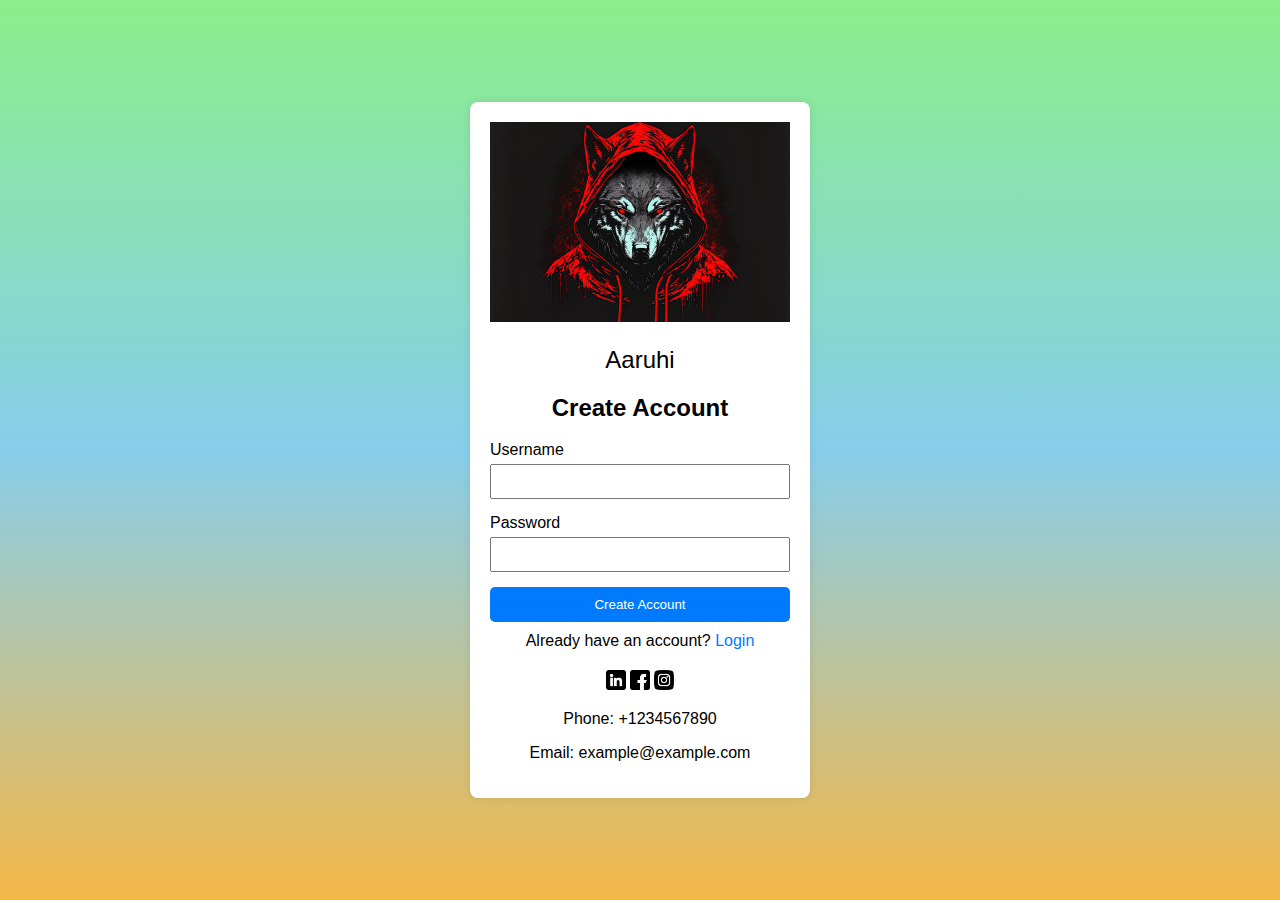
==== index.html @ 274433ae "fc" ====
<!DOCTYPE html>
<html lang="en">
<head>
    <meta charset="UTF-8">
    <meta name="viewport" content="width=device-width, initial-scale=1.0">
    <title>Account Management</title>
    <style>
        body {
            font-family: Arial, sans-serif;
            background: linear-gradient(to top,rgb(245, 184, 72),skyblue,rgb(139, 239, 139));
            display: flex;
            justify-content: center;
            align-items: center;
            height: 100vh;
            margin: 0;
        }
        .container {
            background-color: #fff;
            padding: 20px;
            border-radius: 8px;
            box-shadow: 0 0 10px rgba(0, 0, 0, 0.1);
            width: 300px;
            text-align: center;
        }
        .form-group {
            margin-bottom: 15px;
            text-align: left;
        }
        label {
            display: block;
            margin-bottom: 5px;
        }
        input {
            width: 100%;
            padding: 8px;
            box-sizing: border-box;
        }
        button {
            width: 100%;
            padding: 10px;
            background-color: #007bff;
            color: #fff;
            border: none;
            border-radius: 5px;
            cursor: pointer;
        }
        button:hover {
            background-color: #0056b3;
        }
        .switch-link {
            text-align: center;
            margin-top: 10px;
        }
        .switch-link a {
            color: #007bff;
            text-decoration: none;
            cursor: pointer;
        }
        .switch-link a:hover {
            text-decoration: underline;
        }
        .logo {
            margin-bottom: 20px;
        }
        .logo img {
            max-width: 100%;
            height: auto;
        }
        .website-name {
            font-size: 1.5em;
            margin-bottom: 20px;
        }
        .footer{
            padding-top: 20px;
        }
    </style>
</head>
<body>
    <div class="container" id="form-container">
        <div class="logo">
            <img src="./img/logo1.jpg" alt="Website Logo"> <!-- Replace with your logo image path -->
        </div>
        <div class="website-name">Aaruhi</div>
        <div id="create-account">
            <h2>Create Account</h2>
            <div class="form-group">
                <label for="new-username">Username</label>
                <input type="text" id="new-username" required>
            </div>
            <div class="form-group">
                <label for="new-password">Password</label>
                <input type="password" id="new-password" required>
            </div>
            <button onclick="createAccount()">Create Account</button>
            <div class="switch-link">
                Already have an account? <a onclick="switchToLogin()">Login</a>
            </div>
        </div>
        <div id="login" style="display: none;">
            <h2>Login</h2>
            <div class="form-group">
                <label for="username">Username</label>
                <input type="text" id="username" required>
            </div>
            <div class="form-group">
                <label for="password">Password</label>
                <input type="password" id="password" required>
            </div>
            <button onclick="login()">Login</button>
            <div class="switch-link">
                Don't have an account? <a onclick="switchToCreateAccount()">Create Account</a>
            </div>
        </div>
        <div class="footer">
            <div class="social-icons">
                <a href="https://www.linkedin.com/in/jovardhan-vijji-4807622a2?utm_source=share&utm_campaign=share_via&utm_content=profile&utm_medium=android_app"><img src="./img/linkedin_3536569.png" height="20" width="20"></a>
                <a href="https://www.facebook.com/profile.php?id=61561541960481&mibextid=ZbWKwL"><img src="./img/facebook_733603.png" height="20" width="20"></a>
                <a href="https://www.instagram.com/aaruhi_ai_bot"><img src="./img/instagram_3938052.png" height="20" width="20"></a>
            </div>
            <div class="contact-info">
                <p>Phone: +1234567890</p>
                <p>Email: example@example.com</p>
            </div>
        </div>
    </div>

    <script>
        function switchToLogin() {
            document.getElementById('create-account').style.display = 'none';
            document.getElementById('login').style.display = 'block';
        }

        function switchToCreateAccount() {
            document.getElementById('login').style.display = 'none';
            document.getElementById('create-account').style.display = 'block';
        }

        function createAccount() {
            const username = document.getElementById('new-username').value;
            const password = document.getElementById('new-password').value;
            if (username && password) {
                alert('Account creation is disabled. Please use the login feature.');
            } else {
                alert('Please fill in both fields.');
            }
        }

        function login() {
            const username = document.getElementById('username').value;
            const password = document.getElementById('password').value;
            if (username === 'Vardhan' && password === '411205') {
                alert('Login successful!');
                window.location.href = 'home.html'; // Replace with your actual home page
            } else {
                alert('Invalid username or password.');
            }
        }
    </script>
</body>
</html>
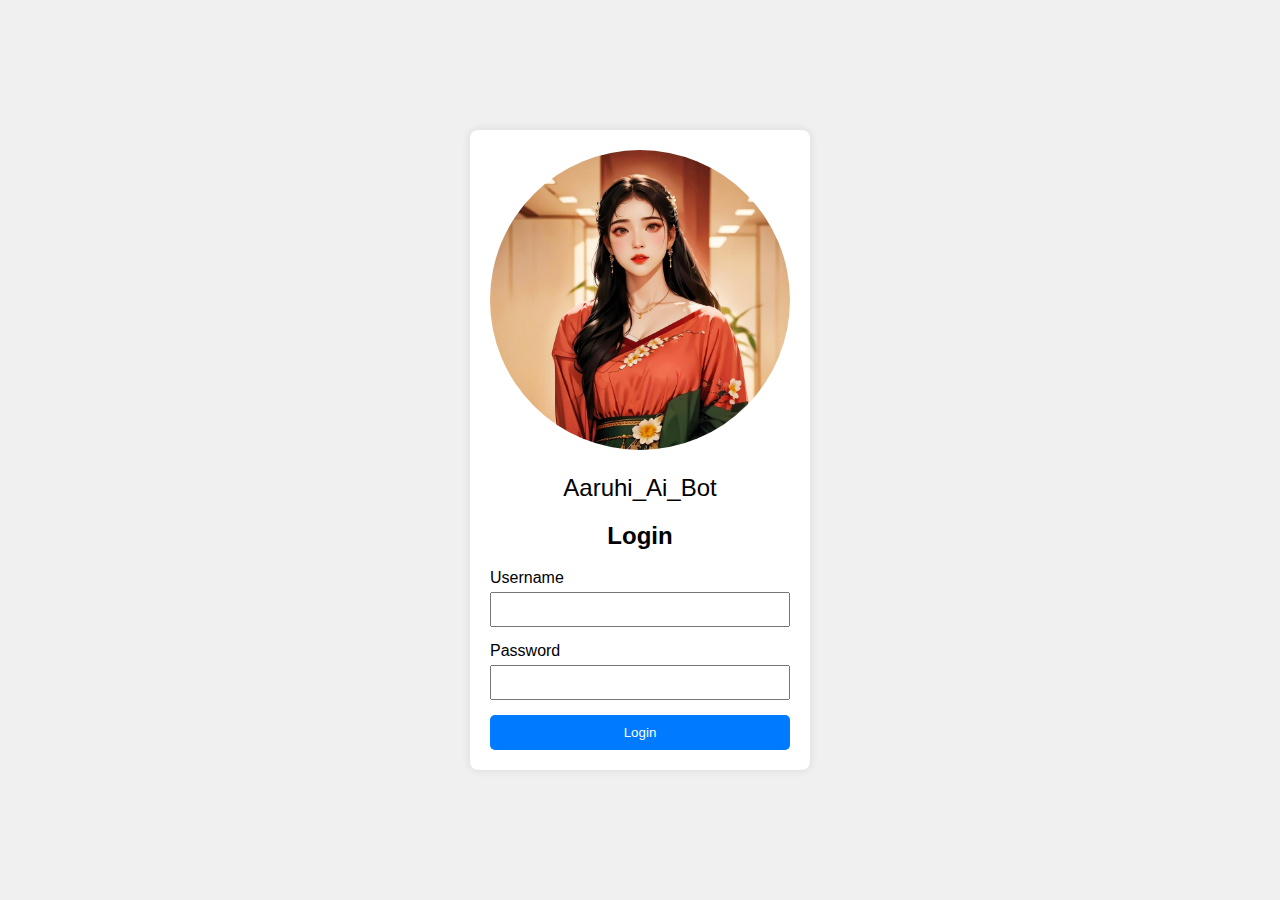
==== commit 45854d64: "fc" ====
--- a/index.html
+++ b/index.html
@@ -3,11 +3,11 @@
 <head>
     <meta charset="UTF-8">
     <meta name="viewport" content="width=device-width, initial-scale=1.0">
-    <title>Account Management</title>
+    <title>Login</title>
     <style>
         body {
             font-family: Arial, sans-serif;
-            background: linear-gradient(to top,rgb(245, 184, 72),skyblue,rgb(139, 239, 139));
+            background-color: #f0f0f0;
             display: flex;
             justify-content: center;
             align-items: center;
@@ -47,18 +47,6 @@
         button:hover {
             background-color: #0056b3;
         }
-        .switch-link {
-            text-align: center;
-            margin-top: 10px;
-        }
-        .switch-link a {
-            color: #007bff;
-            text-decoration: none;
-            cursor: pointer;
-        }
-        .switch-link a:hover {
-            text-decoration: underline;
-        }
         .logo {
             margin-bottom: 20px;
         }
@@ -70,33 +58,15 @@
             font-size: 1.5em;
             margin-bottom: 20px;
         }
-        .footer{
-            padding-top: 20px;
-        }
     </style>
 </head>
 <body>
     <div class="container" id="form-container">
         <div class="logo">
-            <img src="./img/logo1.jpg" alt="Website Logo"> <!-- Replace with your logo image path -->
+            <img src="./static/img/logo.jpg" style="border-radius: 50%;"> <!-- Replace with your logo image path -->
         </div>
-        <div class="website-name">Aaruhi</div>
-        <div id="create-account">
-            <h2>Create Account</h2>
-            <div class="form-group">
-                <label for="new-username">Username</label>
-                <input type="text" id="new-username" required>
-            </div>
-            <div class="form-group">
-                <label for="new-password">Password</label>
-                <input type="password" id="new-password" required>
-            </div>
-            <button onclick="createAccount()">Create Account</button>
-            <div class="switch-link">
-                Already have an account? <a onclick="switchToLogin()">Login</a>
-            </div>
-        </div>
-        <div id="login" style="display: none;">
+        <div class="website-name">Aaruhi_Ai_Bot</div>
+        <div id="login">
             <h2>Login</h2>
             <div class="form-group">
                 <label for="username">Username</label>
@@ -107,44 +77,10 @@
                 <input type="password" id="password" required>
             </div>
             <button onclick="login()">Login</button>
-            <div class="switch-link">
-                Don't have an account? <a onclick="switchToCreateAccount()">Create Account</a>
-            </div>
-        </div>
-        <div class="footer">
-            <div class="social-icons">
-                <a href="https://www.linkedin.com/in/jovardhan-vijji-4807622a2?utm_source=share&utm_campaign=share_via&utm_content=profile&utm_medium=android_app"><img src="./img/linkedin_3536569.png" height="20" width="20"></a>
-                <a href="https://www.facebook.com/profile.php?id=61561541960481&mibextid=ZbWKwL"><img src="./img/facebook_733603.png" height="20" width="20"></a>
-                <a href="https://www.instagram.com/aaruhi_ai_bot"><img src="./img/instagram_3938052.png" height="20" width="20"></a>
-            </div>
-            <div class="contact-info">
-                <p>Phone: +1234567890</p>
-                <p>Email: example@example.com</p>
-            </div>
         </div>
     </div>
 
     <script>
-        function switchToLogin() {
-            document.getElementById('create-account').style.display = 'none';
-            document.getElementById('login').style.display = 'block';
-        }
-
-        function switchToCreateAccount() {
-            document.getElementById('login').style.display = 'none';
-            document.getElementById('create-account').style.display = 'block';
-        }
-
-        function createAccount() {
-            const username = document.getElementById('new-username').value;
-            const password = document.getElementById('new-password').value;
-            if (username && password) {
-                alert('Account creation is disabled. Please use the login feature.');
-            } else {
-                alert('Please fill in both fields.');
-            }
-        }
-
         function login() {
             const username = document.getElementById('username').value;
             const password = document.getElementById('password').value;
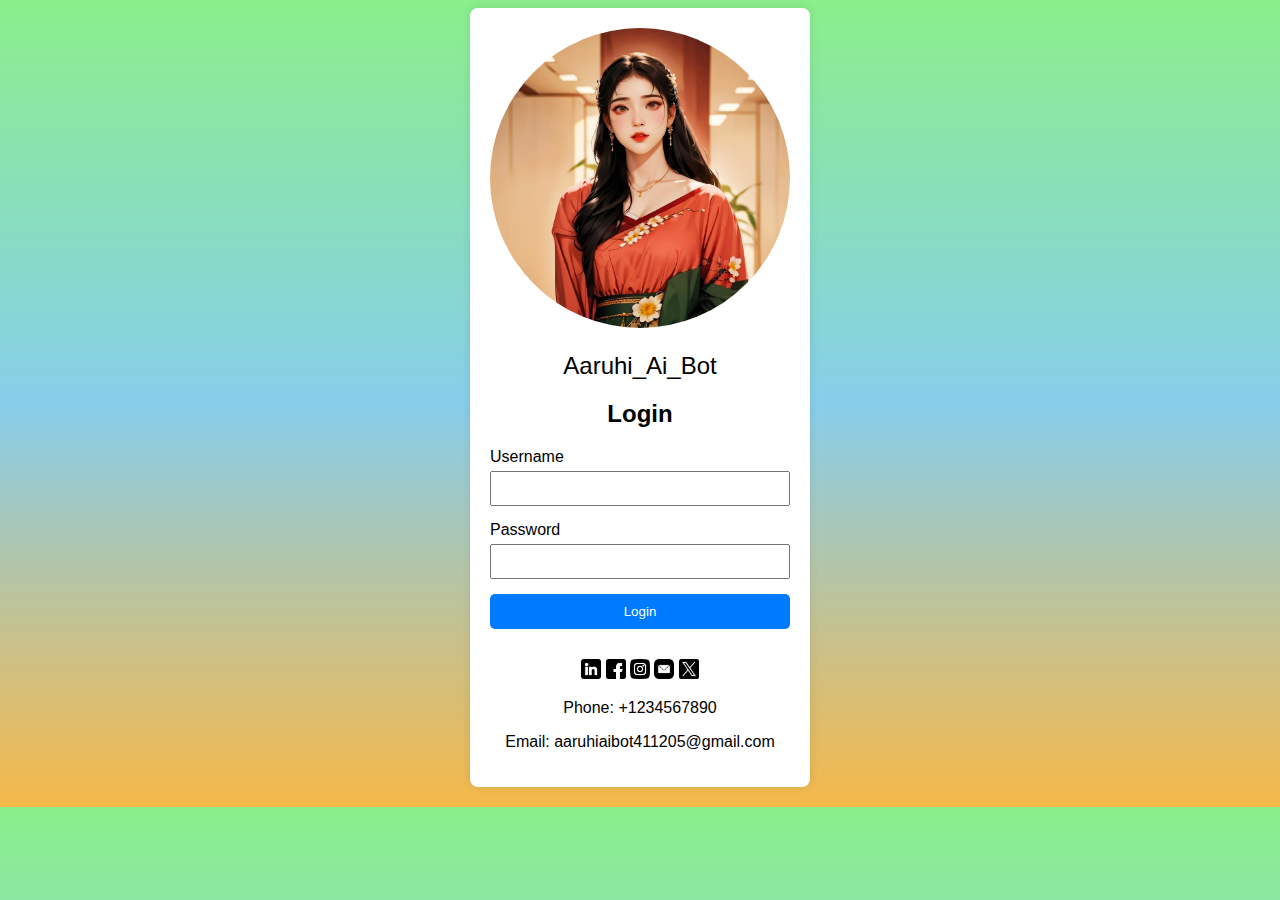
==== commit 3e31d158: "fc" ====
--- a/index.html
+++ b/index.html
@@ -6,13 +6,14 @@
     <title>Login</title>
     <style>
         body {
+            background: linear-gradient(to top,rgb(245, 184, 72),skyblue,rgb(139, 239, 139));
             font-family: Arial, sans-serif;
             background-color: #f0f0f0;
             display: flex;
             justify-content: center;
             align-items: center;
-            height: 100vh;
-            margin: 0;
+            height: auto;
+            margin-bottom: 20px;
         }
         .container {
             background-color: #fff;
@@ -58,6 +59,10 @@
             font-size: 1.5em;
             margin-bottom: 20px;
         }
+        .footer{
+    text-align: center;
+    bottom: 0%;
+    padding-top: 30px;
     </style>
 </head>
 <body>
@@ -78,6 +83,19 @@
             </div>
             <button onclick="login()">Login</button>
         </div>
+        <div class="footer">
+        <div class="social-icons">
+            <a href="https://www.linkedin.com/in/aaruhi-ai-bot-361889315?utm_source=share&utm_campaign=share_via&utm_content=profile&utm_medium=android_app"><img src="./static/img/linkedin_3536569.png" height="20" width="20"></a>
+            <a href="https://www.facebook.com/profile.php?id=61561541960481&mibextid=ZbWKwL"><img src="./static/img/facebook_733603.png" height="20" width="20"></a>
+            <a href="https://www.instagram.com/aaruhi_ai_bot"><img src="./static/img/instagram_3938052.png" height="20" width="20"></a>
+            <a href="mailto:aaruhiaibot411205@gmail.com"><img src="./static/img/envelope_9046102.png" height="20" width="20"></a>
+            <a href="https://x.com/Aaruhi_Ai_Bot?s=09"><img src="./static/img/twitter_5968830.png" height="20" width="20"></a>
+        </div>
+        <div class="contact-info">
+            <p>Phone: +1234567890</p>
+            <p>Email: aaruhiaibot411205@gmail.com</p>
+        </div>
+    </div>
     </div>
 
     <script>
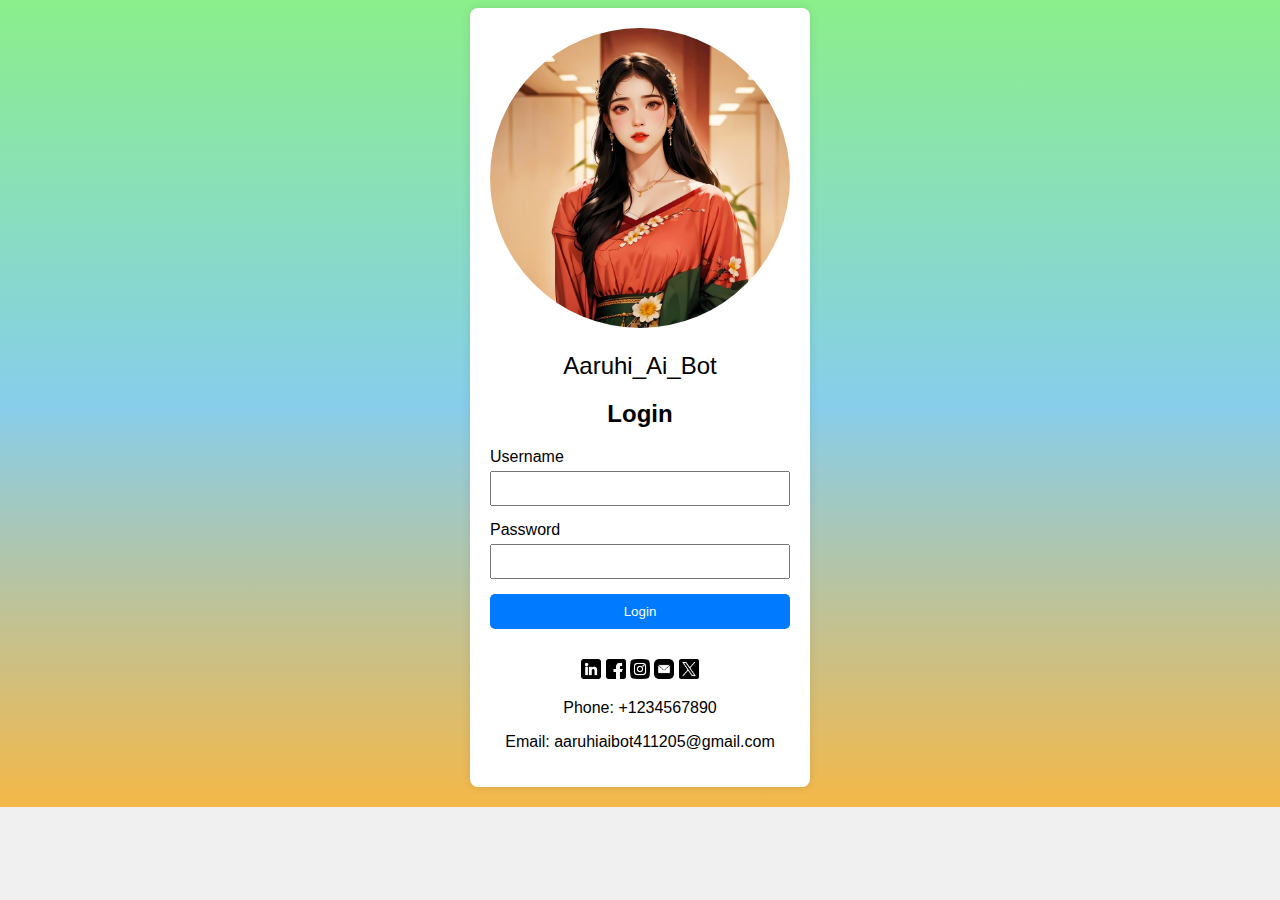
==== commit 361a212d: "fc" ====
--- a/index.html
+++ b/index.html
@@ -10,6 +10,7 @@
             font-family: Arial, sans-serif;
             background-color: #f0f0f0;
             display: flex;
+            background-repeat: no-repeat;
             justify-content: center;
             align-items: center;
             height: auto;
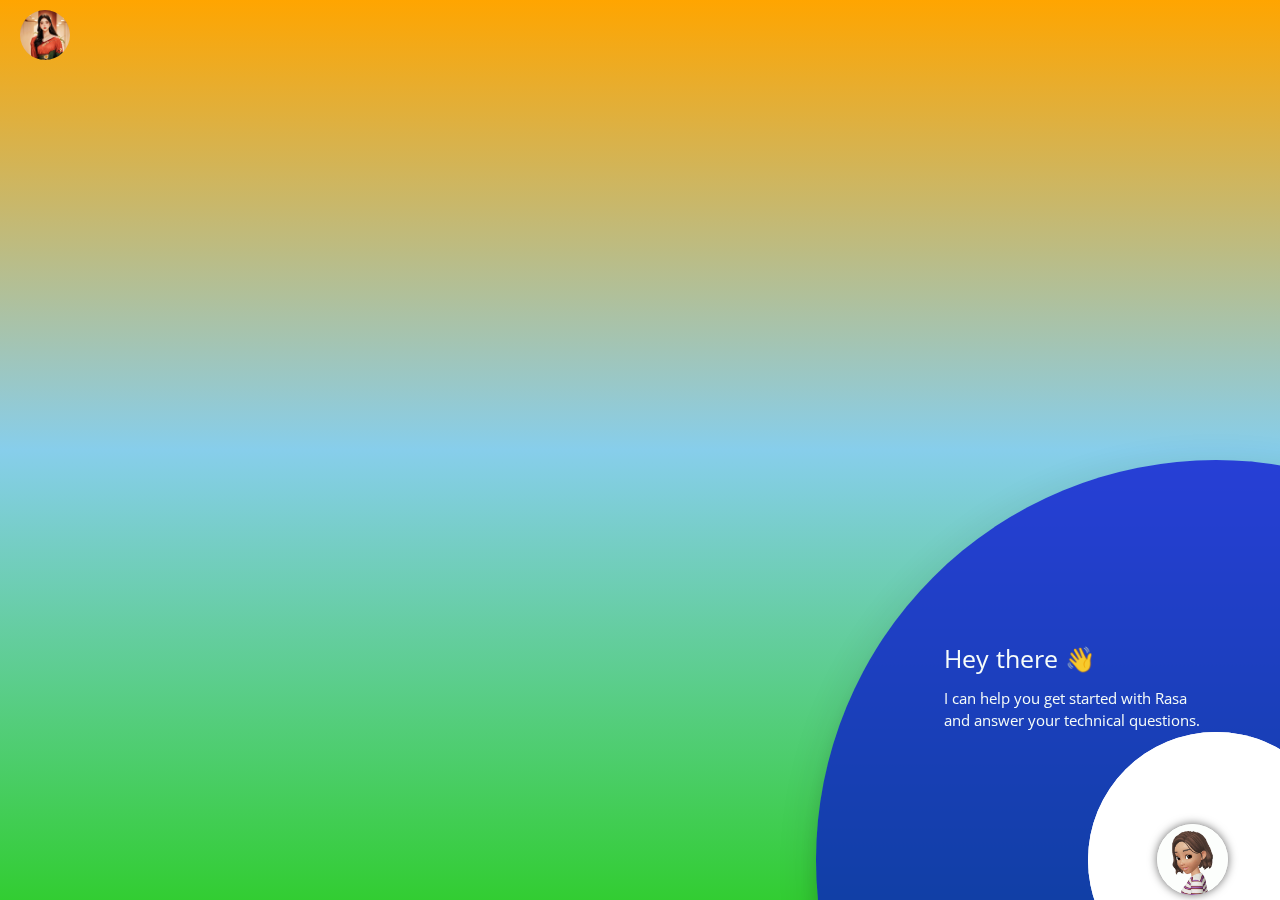
==== commit a28df634: "fc" ====
--- a/index.html
+++ b/index.html
@@ -1,115 +1,228 @@
-<!DOCTYPE html>
-<html lang="en">
-<head>
-    <meta charset="UTF-8">
-    <meta name="viewport" content="width=device-width, initial-scale=1.0">
-    <title>Login</title>
+<html>
+  <head>
+    <title>Chatbot Widget</title>
+
+    <!--Let browser know website is optimized for mobile-->
+    <meta name="viewport" content="width=device-width, initial-scale=1.0" />
+    <meta content="text/html;charset=utf-8" http-equiv="Content-Type" />
+    <meta content="utf-8" http-equiv="encoding" />
+
+    <!--Import Google Icon Font-->
     <style>
-        body {
-            background: linear-gradient(to top,rgb(245, 184, 72),skyblue,rgb(139, 239, 139));
-            font-family: Arial, sans-serif;
-            background-color: #f0f0f0;
-            display: flex;
-            background-repeat: no-repeat;
-            justify-content: center;
-            align-items: center;
-            height: auto;
-            margin-bottom: 20px;
+       body {
+  font-family: "Open Sans", sans-serif;
+    /* Multiple background images */
+    background: linear-gradient(to bottom,orange,skyblue,limegreen);
+    /* Background position */
+    background-position: center;
+
+    /* Background size */
+    background-size: contain;
+
+    /* Background repeat */
+    background-repeat: no-repeat;
+
+    /* Background attachment to make it scrollable */
+    background-attachment: scroll;
+    
+    /* Other styling to ensure the page is scrollable */
+    height: auto;
+   /* Example height to enable scrolling */
+    margin: 0;
+    padding: 0;
+}
+.nav{
+    background-color: #333;
+    color: #fff;
+    padding: 10px 20px;
+    display: flex;
+    justify-content: space-between;
+    align-items: center;
+  }
+  .dropdown5 {
+    position: relative;
+    display: inline-block;
+    cursor: pointer;
+    align-items: center;
+  }
+    img{
+      border-radius: 50%;
+    }
+  .dropdown5-content {
+    display: none;
+    position: absolute;
+    background-color: #f9f9f9;
+    min-width: 160px;
+    box-shadow: 0px 8px 16px 0px rgba(0,0,0,0.2);
+    z-index: 1;
+  }
+
+  .dropdown5-content a {
+    color: black;
+    padding: 12px 16px;
+    text-decoration: none;
+    display: block;
+  }
+
+  .dropdown5-content a:hover {background-color: #f1f1f1}
+
+  .dropdown5:hover .dropdown5-content {
+    display: block;
+  }
+    </style>
+    <link rel="stylesheet" href="./static/css/styles.css">
+    <link
+      href="https://fonts.googleapis.com/icon?family=Material+Icons"
+      rel="stylesheet"
+    />
+    <link rel="preconnect" href="https://fonts.gstatic.com" />
+    <link
+      href="https://fonts.googleapis.com/css2?family=Open+Sans&display=swap"
+      rel="stylesheet"
+    />
+    <link
+      href="https://fonts.googleapis.com/css?family=Raleway:500&display=swap"
+      rel="stylesheet"
+    />
+
+    <link rel="preconnect" href="https://fonts.gstatic.com" />
+    <link
+      href="https://fonts.googleapis.com/css2?family=Roboto:wght@300&display=swap"
+      rel="stylesheet"
+    />
+
+    <link rel="preconnect" href="https://fonts.gstatic.com" />
+    <link
+      href="https://fonts.googleapis.com/css2?family=Lato&display=swap"
+      rel="stylesheet"
+    />
+
+    <!--Import Font Awesome Icon Font-->
+    <link
+      rel="stylesheet"
+      href="https://cdnjs.cloudflare.com/ajax/libs/font-awesome/4.7.0/css/font-awesome.min.css"
+      integrity="sha256-eZrrJcwDc/3uDhsdt61sL2oOBY362qM3lon1gyExkL0="
+      crossorigin="anonymous"
+    />
+
+    <!--Import materialize.css-->
+    <link
+      rel="stylesheet"
+      type="text/css"
+      href="static/css/materialize.min.css"
+    />
+
+    <!--Main css-->
+    <link rel="stylesheet" type="text/css" href="static/css/style.css" />
+    <meta name="viewport" content="width=device-width, initial-scale=1" />
+  </head>
+
+  <body>
+    <div class="nav">
+      <div class="dropdown5">
+        <img src="./static/img/logo.jpg" width="50" height="50"  onclick="toggleDropdown()">
+        <div class="dropdown5-content" id="dropdownMenu">
+          <a href="#home">Home</a>
+          <a href="./about.html">About Us</a>
+          <a href="./Features.html">Features</a>
+        </div>
+      </div>
+      <marquee style="color: black; font-size: 20px; font-weight: bold; border-radius: 15px; padding: 10px;">
+        <!--Aaruhi_Ai_Bot-->
+    </marquee>
+      
+      <script>
+        function toggleDropdown() {
+          var dropdownMenu = document.getElementById("dropdownMenu");
+          if (dropdownMenu.style.display === "block") {
+            dropdownMenu.style.display = "none";
+          } else {
+            dropdownMenu.style.display = "block";
+          }
         }
-        .container {
-            background-color: #fff;
-            padding: 20px;
-            border-radius: 8px;
-            box-shadow: 0 0 10px rgba(0, 0, 0, 0.1);
-            width: 300px;
-            text-align: center;
-        }
-        .form-group {
-            margin-bottom: 15px;
-            text-align: left;
-        }
-        label {
-            display: block;
-            margin-bottom: 5px;
-        }
-        input {
-            width: 100%;
-            padding: 8px;
-            box-sizing: border-box;
-        }
-        button {
-            width: 100%;
-            padding: 10px;
-            background-color: #007bff;
-            color: #fff;
-            border: none;
-            border-radius: 5px;
-            cursor: pointer;
-        }
-        button:hover {
-            background-color: #0056b3;
-        }
-        .logo {
-            margin-bottom: 20px;
-        }
-        .logo img {
-            max-width: 100%;
-            height: auto;
-        }
-        .website-name {
-            font-size: 1.5em;
-            margin-bottom: 20px;
-        }
-        .footer{
-    text-align: center;
-    bottom: 0%;
-    padding-top: 30px;
-    </style>
-</head>
-<body>
-    <div class="container" id="form-container">
-        <div class="logo">
-            <img src="./static/img/logo.jpg" style="border-radius: 50%;"> <!-- Replace with your logo image path -->
-        </div>
-        <div class="website-name">Aaruhi_Ai_Bot</div>
-        <div id="login">
-            <h2>Login</h2>
-            <div class="form-group">
-                <label for="username">Username</label>
-                <input type="text" id="username" required>
-            </div>
-            <div class="form-group">
-                <label for="password">Password</label>
-                <input type="password" id="password" required>
-            </div>
-            <button onclick="login()">Login</button>
-        </div>
-        <div class="footer">
-        <div class="social-icons">
-            <a href="https://www.linkedin.com/in/aaruhi-ai-bot-361889315?utm_source=share&utm_campaign=share_via&utm_content=profile&utm_medium=android_app"><img src="./static/img/linkedin_3536569.png" height="20" width="20"></a>
-            <a href="https://www.facebook.com/profile.php?id=61561541960481&mibextid=ZbWKwL"><img src="./static/img/facebook_733603.png" height="20" width="20"></a>
-            <a href="https://www.instagram.com/aaruhi_ai_bot"><img src="./static/img/instagram_3938052.png" height="20" width="20"></a>
-            <a href="mailto:aaruhiaibot411205@gmail.com"><img src="./static/img/envelope_9046102.png" height="20" width="20"></a>
-            <a href="https://x.com/Aaruhi_Ai_Bot?s=09"><img src="./static/img/twitter_5968830.png" height="20" width="20"></a>
-        </div>
-        <div class="contact-info">
-            <p>Phone: +1234567890</p>
-            <p>Email: aaruhiaibot411205@gmail.com</p>
-        </div>
+      </script>
+      </div>
+    <div class="bg">
+      <!-- Modal for rendering the charts, declare this if you want to render charts, 
+         else you remove the modal -->
+      <div id="modal1" class="modal">
+        <canvas id="modal-chart"></canvas>
+      </div>
+
+      <!--chatbot widget -->
+      <div class="widget">
+        <div class="chat_header">
+          <!--Add the name of the bot here -->
+          <span class="chat_header_title">Aaruhi</span>
+          <span class="dropdown-trigger" href="#" data-target="dropdown1">
+            <i class="material-icons"> more_vert </i>
+          </span>
+
+          <!-- Dropdown menu-->
+          <ul id="dropdown1" class="dropdown-content">
+            <li><a href="#" id="clear">Clear</a></li>
+            <li><a href="#" id="restart">Restart</a></li>
+            <li><a href="#" id="close">Close</a></li>
+          </ul>
+        </div>
+
+        <!--Chatbot contents goes here -->
+        <div class="chats" id="chats">
+          <div class="clearfix"></div>
+        </div>
+
+        <!--keypad for user to type the message -->
+        <div class="keypad">
+          <textarea
+            id="userInput"
+            placeholder="Type a message..."
+            class="usrInput"
+          ></textarea>
+          <div id="sendButton">
+            <i class="fa fa-paper-plane" aria-hidden="true"></i>
+          </div>
+        </div>
+      </div>
+
+      <!--bot profile-->
+      <div class="profile_div" id="profile_div">
+        <img class="imgProfile" src="./static/img/boto.gif"/>
+      </div>
+
+      <!-- Bot pop-up intro -->
+      <div class="tap-target" data-target="profile_div">
+        <div class="tap-target-content">
+          <h5 class="white-text">Hey there 👋</h5>
+          <p class="white-text">
+            I can help you get started with Rasa and answer your technical
+            questions.
+          </p>
+        </div>
+      </div>
     </div>
-    </div>
-
-    <script>
-        function login() {
-            const username = document.getElementById('username').value;
-            const password = document.getElementById('password').value;
-            if (username === 'Vardhan' && password === '411205') {
-                alert('Login successful!');
-                window.location.href = 'home.html'; // Replace with your actual home page
-            } else {
-                alert('Invalid username or password.');
-            }
-        }
-    </script>
-</body>
+    <!--JavaScript at end of body for optimized loading-->
+    <script src="https://ajax.googleapis.com/ajax/libs/jquery/3.3.1/jquery.min.js"></script>
+    <script
+      type="text/javascript"
+      src="static/js/lib/materialize.min.js"
+    ></script>
+    <script src="static/js/lib/uuid.min.js"></script>
+    <!--Main Script -->
+    <script type="text/javascript" src="static/js/script.js"></script>
+
+    <!--Chart.js Script -->
+    <script type="text/javascript" src="static/js/lib/chart.min.js"></script>
+    <script type="text/javascript" src="static/js/lib/showdown.min.js"></script>
+    <video autoplay loop muted style="
+    position: absolute;
+    top: 50%;
+    left: 50%;
+    width: 100%;
+    height: 100%;
+    object-fit: cover;
+    transform: translate(-50%, -50%);
+    z-index: -1;">
+    <source src="./static/img/bgal planets.mp4" type="video/mp4">
+</video>
+  </body>
 </html>
--- a/static/css/styles.css
+++ b/static/css/styles.css
@@ -0,0 +1,42 @@
+.nav{
+  font-family: "Open Sans", sans-serif;
+    background-color: rgba(0,0,0,0);
+color: #fff;
+padding: 10px 20px;
+display: flex;
+justify-content: space-between;
+align-items: center;
+}
+.dropdown {
+position: relative;
+display: inline-block;
+cursor: pointer;
+align-items: center;
+}
+img{
+  border-radius: 50%;
+}
+.dropdown-content {
+display: none;
+position: absolute;
+background-color: #f9f9f9;
+min-width: 160px;
+box-shadow: 0px 8px 16px 0px rgba(0,0,0,0.2);
+z-index: 1;
+}
+
+.dropdown-content a {
+color: black;
+padding: 12px 16px;
+text-decoration: none;
+display: block;
+}
+
+.dropdown-content a:hover {background-color: #f1f1f1}
+
+.dropdown:hover .dropdown-content {
+display: block;
+}
+span{
+margin-left: 100px;
+}--- a/static/css/style.css
+++ b/static/css/style.css
@@ -0,0 +1,857 @@
+/* ============= css related to chats =============== */
+
+.widget {
+  display: none;
+  width: 350px;
+  right: 15px;
+  height: 500px;
+  bottom: 5%;
+  position: fixed;
+  background:url("../img/chatbot\ bg.png");
+  background-size: cover;
+  background-repeat: no-repeat;
+  border-radius: 10px 10px 10px 10px;
+  box-shadow: 0 0px 1px 0 rgba(0, 0, 0, 0.16), 0 0px 5px 0 #00000096;
+}
+
+.chat_header {
+  height: 60px;
+  background: rgba(0, 0, 0, 0);
+  border-radius: 10px 10px 0px 0px;
+  padding: 5px;
+  font-size: 20px;
+}
+
+.chat_header_title {
+  color: white;
+  float: left;
+  margin-top: 3%;
+  margin-left: 35%;
+}
+
+.chats {
+  /* display: none; */
+  height: 385px;
+  padding: 2px;
+  border-radius: 1px;
+  overflow-y: scroll;
+  margin-top: 1px;
+  transition: 0.2s;
+}
+
+div.chats::-webkit-scrollbar {
+  overflow-y: hidden;
+  width: 0px;
+  /* remove scrollbar space /
+    background: transparent;
+    / optional: just make scrollbar invisible */
+}
+
+.clearfix {
+  margin-top: 2px;
+  margin-bottom: 2px;
+}
+
+.botAvatar {
+  border-radius: 50%;
+  width: 1.5em;
+  height: 1.5em;
+  float: left;
+  margin-left: 5px;
+  /* border: 2px solid  #060DCF ; */
+}
+
+.botMsg {
+  float: left;
+  margin-top: 5px;
+  background: #e3e7ee;
+  color: black;
+  /* box-shadow: 2px 3px 9px 0px #9a82842e; */
+  margin-left: 0.5em;
+  padding: 10px;
+  border-radius: 1.5em;
+  max-width: 60%;
+  min-width: 25%;
+  font-size: 13px;
+  word-wrap: break-word;
+  border-radius: 5px 20px 20px 20px;
+}
+
+div.chats > pre {
+  font-family: monospace, monospace;
+  font-size: 1em;
+  margin: 0 !important;
+  /* display: inline !important; */
+  white-space: initial !important;
+}
+div.chats > ul:not(.browser-default) {
+  padding-left: 1em;
+}
+div.chats > ul:not(.browser-default) > li {
+  list-style-type: initial;
+}
+
+div.chats > span.botMsg > ol {
+  padding-left: 1em;
+}
+textarea {
+  box-shadow: none;
+  resize: none;
+  outline: none;
+  overflow: hidden;
+  font-family: Lato;
+}
+
+textarea::-webkit-input-placeholder {
+  font-family: Lato;
+}
+
+textarea-webkit-scrollbar {
+  width: 0 !important;
+}
+
+.userMsg {
+  animation: animateElement linear 0.2s;
+  animation-iteration-count: 1;
+  margin-top: 5px;
+  word-wrap: break-word;
+  padding: 10px;
+  float: right;
+  margin-right: 0.5em;
+  background: #060dcfc7;
+  color: white;
+  margin-bottom: 0.15em;
+  font-size: 13px;
+  max-width: 65%;
+  min-width: 15%;
+  border-radius: 20px 5px 20px 20px;
+  /* box-shadow: 0px 2px 5px 0px #9a828454; */
+}
+
+blockquote {
+  margin: 20px 0;
+  padding-left: 1.5rem;
+  border-left: 5px solid #ee6e73;
+  margin-block-start: 0 !important;
+  margin-block-end: 0 !important;
+  margin-inline-start: 0 !important;
+  margin-inline-end: 0 !important;
+}
+
+.userAvatar {
+  animation: animateElement linear 0.3s;
+  animation-iteration-count: 1;
+  border-radius: 50%;
+  width: 1.5em;
+  height: 1.5em;
+  float: right;
+  margin-right: 5px;
+  /* border: 2px solid  #060DCF ; */
+}
+
+.usrInput {
+  padding: 0.5em;
+  width: 80%;
+  margin-left: 4%;
+  border: 0;
+  padding-left: 15px;
+  height: 40px;
+}
+
+.keypad {
+  /* display: none;  */
+  background: white;
+  height: 50px;
+  position: absolute;
+  bottom: 0px;
+  width: 100%;
+  padding: 5px;
+  border-radius: 0px 0px 10px 10px;
+  border-top: 1px solid #e3e7ee;
+}
+
+#sendButton {
+  height: 20px;
+  width: 20px;
+  border-radius: 50%;
+  display: inline-block;
+  float: right;
+  margin-right: 30px;
+  text-align: center;
+  padding: 5px;
+  font-size: 20px;
+  cursor: pointer;
+  color: #060dcfc7;
+}
+
+.imgProfile {
+  box-shadow: 0 0px 1px 0 rgba(0, 0, 0, 0.16), 0 0px 10px 0 #00000096;
+  border-radius: 50px;
+  width: 60%;
+}
+
+.profile_div {
+  /* display: none; */
+  position: fixed;
+  padding: 5px;
+  width: 10%;
+  bottom: 0;
+  right: 0;
+  cursor: pointer;
+}
+
+/* css for dropdown menu of the bot */
+
+#close,
+#restart,
+#clear {
+  cursor: pointer;
+}
+
+.dropdown-trigger {
+  cursor: pointer;
+  color: white;
+  margin-right: 5px;
+  float: right;
+  margin-top: 3%;
+}
+
+.dropdown-content li > a,
+.dropdown-content li > span {
+  color: #060dcfc7;
+}
+
+@keyframes animateElement {
+  0% {
+    opacity: 0;
+    transform: translate(0px, 10px);
+  }
+  100% {
+    opacity: 1;
+    transform: translate(0px, 0px);
+  }
+}
+
+/*========== css related to chats elements============= */
+
+/* css for card details of carousel cards */
+
+.content {
+  transition: 0.2s;
+  display: none;
+  width: 350px;
+  right: 15px;
+  height: 500px;
+  bottom: 5%;
+  position: fixed;
+  background: white;
+  border-radius: 10px 10px 10px 10px;
+  box-shadow: 0px 2px 10px 1px #b5b5b5;
+}
+
+.content_header {
+  object-fit: cover;
+  width: 100%;
+  height: 40%;
+  border-radius: 10px 10px 0px 0px;
+}
+
+.content_data {
+  overflow-y: scroll;
+  height: 70%;
+  position: absolute;
+  left: 0px;
+  width: 100%;
+  top: 30%;
+  z-index: 1000;
+  border-radius: 10px;
+  background: white;
+  padding: 5px;
+  box-shadow: 0px -1px 20px 3px #9c9393ba;
+}
+
+.content_title {
+  color: black;
+  font-weight: 600;
+  word-wrap: break-word;
+  padding-left: 5px;
+  font-size: 1.2em;
+  width: 80%;
+  border-radius: 0.28571429rem;
+}
+
+.votes {
+  font-size: 12px;
+  color: lightslategray;
+}
+
+.ratings {
+  margin-top: 5px;
+  background: #9acd32;
+  padding: 5px;
+  color: white;
+  border-radius: 5px;
+}
+
+.user_ratings {
+  border-radius: 0.28571429rem;
+  color: #fff;
+  font-weight: 600;
+  font-size: 15px;
+}
+
+.total_ratings {
+  font-size: 12px;
+  opacity: 0.5;
+  margin-left: 5px;
+}
+
+.content_data > .row .col {
+  padding: 5px;
+}
+
+.metadata_1,
+.metadata_2,
+.metadata_3,
+.metadata_4,
+.row {
+  margin-bottom: 0px;
+}
+
+.metadata_1 {
+  color: lightslategrey;
+  padding: 5px;
+}
+
+.order,
+#closeContents {
+  color: #060dcfc7;
+}
+
+.metadata_2,
+.metadata_3,
+.metadata_4,
+.metadata_5,
+.metadata_6 {
+  color: lightslategrey;
+  padding: 5px;
+}
+
+.average_cost,
+.timings,
+.location,
+.cuisines {
+  width: 70%;
+  float: right;
+  margin-right: 25%;
+}
+
+.fa .fa-user-o {
+  font-size: 15px;
+}
+
+.stars-outer {
+  display: inline-block;
+  position: relative;
+  font-family: FontAwesome;
+}
+
+.stars-outer::before {
+  content: "\f006 \f006 \f006 \f006 \f006";
+}
+
+.stars-inner {
+  position: absolute;
+  top: 0;
+  left: 0;
+  white-space: nowrap;
+  overflow: hidden;
+  width: 0;
+}
+
+.stars-inner::before {
+  content: "\f005 \f005 \f005 \f005 \f005";
+  color: #f8ce0b;
+}
+
+div.content::-webkit-scrollbar {
+  width: 0 !important;
+}
+
+div.content_data::-webkit-scrollbar {
+  overflow-y: hidden;
+  width: 0px;
+  /* remove scrollbar space /
+    background: transparent;
+    / optional: just make scrollbar invisible */
+}
+
+/* css for single card */
+
+.singleCard {
+  padding-left: 10%;
+  padding-right: 10px;
+}
+
+/* css for image card */
+
+.imgcard {
+  object-fit: cover;
+  width: 80%;
+  height: 50%;
+  border-radius: 10px;
+  margin-left: 1%;
+}
+
+/* css for markdown images */
+
+.imgcard_mrkdwn {
+  width: 80%;
+  border-radius: 10px;
+  margin-left: 1%;
+}
+
+/* css for suggestions buttons */
+
+.suggestions {
+  padding: 5px;
+  width: 80%;
+  border-radius: 10px;
+  background: #ffffff;
+  box-shadow: 2px 5px 5px 1px #dbdade;
+}
+
+.menuTitle {
+  padding: 5px;
+  margin-top: 5px;
+  margin-bottom: 5px;
+}
+
+.menu {
+  padding: 5px;
+}
+
+.menuChips {
+  display: block;
+  background: #060dcfc7;
+  color: #fff;
+  text-align: center;
+  padding: 5px;
+  margin-bottom: 5px;
+  cursor: pointer;
+  border-radius: 15px;
+  font-size: 14px;
+  word-wrap: break-word;
+}
+
+/* cards carousels */
+
+.cards {
+  display: none;
+  position: relative;
+  max-width: 300px;
+}
+
+.cards_scroller {
+  overflow-x: scroll;
+  overflow-y: hidden;
+  display: flex;
+  height: 210px;
+  width: 300px;
+  transition: width 0.5s ease;
+  margin-left: 5px;
+  /* Enable Safari touch scrolling physics which is needed for scroll snap */
+  -webkit-overflow-scrolling: touch;
+}
+
+.cards_scroller img {
+  border-radius: 10px;
+}
+
+.cards div.note {
+  position: absolute;
+  /* vertically align center */
+  top: 50%;
+  transform: translateY(-50%);
+  left: 0;
+  right: 0;
+  background: rgba(0, 0, 0, 0.6);
+  padding: 20px;
+  position: absolute;
+  font-size: 4em;
+  color: white;
+}
+
+.cards .arrow {
+  position: absolute;
+  top: 50%;
+  transform: translateY(-50%);
+  height: 30px;
+  width: 30px;
+  border-radius: 2px;
+  background-position: 50% 50%;
+  background-repeat: no-repeat;
+  z-index: 1;
+}
+
+.cards .arrow.next {
+  display: none;
+  font-size: 2em;
+  color: #ffffff;
+  right: 10px;
+}
+
+.cards .arrow.prev {
+  display: none;
+  font-size: 2em;
+  color: #ffffff;
+  left: 10px;
+}
+
+.cards_scroller::-webkit-scrollbar {
+  width: 0 !important;
+}
+
+.cards_scroller > div.carousel_cards {
+  margin: 5px;
+  scroll-snap-align: center;
+  position: relative;
+  scroll-behavior: smooth;
+}
+
+.cards_scroller div.carousel_cards {
+  min-width: 50%;
+  min-height: 70%;
+  background: #b5b5b5;
+  border-radius: 10px;
+}
+
+@-webkit-keyframes fadeInLeft {
+  from {
+    opacity: 0;
+    -webkit-transform: translatex(-10px);
+    -moz-transform: translatex(-10px);
+    -o-transform: translatex(-10px);
+    transform: translatex(-10px);
+  }
+  to {
+    opacity: 1;
+    -webkit-transform: translatex(0);
+    -moz-transform: translatex(0);
+    -o-transform: translatex(0);
+    transform: translatex(0);
+  }
+}
+
+.in-left {
+  -webkit-animation-name: fadeInLeft;
+  -moz-animation-name: fadeInLeft;
+  -o-animation-name: fadeInLeft;
+  animation-name: fadeInLeft;
+  -webkit-animation-fill-mode: both;
+  -moz-animation-fill-mode: both;
+  -o-animation-fill-mode: both;
+  animation-fill-mode: both;
+  -webkit-animation-duration: 0.8s;
+  -moz-animation-duration: 0.8s;
+  -o-animation-duration: 0.8s;
+  animation-duration: 0.8s;
+  -webkit-animation-delay: 0.8s;
+  -moz-animation-delay: 0.8s;
+  -o-animation-duration: 0.8s;
+  animation-delay: 0.8s;
+}
+
+/* css for cards within the cards carousels */
+
+.cardBackgroundImage {
+  width: 100%;
+  border-radius: 5px;
+  height: 100%;
+  position: absolute;
+  object-fit: cover;
+}
+
+.cardFooter {
+  background: rgba(56, 53, 60, 0.86);
+  border-radius: 0px 0px 5px 5px;
+  position: absolute;
+  z-index: 3;
+  color: white;
+  bottom: 0;
+  width: 100%;
+  height: 30%;
+  word-wrap: break-word;
+  padding: 1px;
+}
+
+.cardTitle {
+  overflow: hidden;
+  white-space: nowrap;
+  text-overflow: ellipsis;
+  width: 90%;
+  /* height: 40%; */
+  display: inline-block;
+  margin-bottom: 1px;
+  font-size: 15px;
+  /* font-weight: 600; */
+  padding: 5px;
+  /* color:#060dcfc7; */
+  color: #ffffff;
+  cursor: pointer;
+}
+
+.cardDescription {
+  padding: 5px;
+  font-size: 13px;
+  color: white;
+  line-height: 15px;
+}
+
+/*css for dropDown messages*/
+
+.dropDownMsg {
+  float: left;
+  margin-top: 5px;
+  background: white;
+  color: black;
+  box-shadow: 2px 3px 9px 0px #9a82842e;
+  margin-left: 0.5em;
+  padding: 10px;
+  border-radius: 1.5em;
+  max-width: 60%;
+  min-width: 25%;
+  font-size: 13px;
+  word-wrap: break-word;
+}
+
+.dropDownMsg > select {
+  border: 0px solid #f2f2f2;
+}
+
+/* css for quick replies */
+
+.quickReplies {
+  padding: 5px;
+  position: relative;
+  width: 100%;
+  overflow-x: scroll;
+  overflow-y: hidden;
+  white-space: nowrap;
+  transition: all 0.2s;
+  transform: scale(0.98);
+  will-change: transform;
+  user-select: none;
+  cursor: pointer;
+  scroll-behavior: smooth;
+}
+
+.quickReplies::-webkit-scrollbar {
+  width: 0 !important;
+}
+
+.quickReplies.active {
+  cursor: grabbing;
+  cursor: -webkit-grabbing;
+  transform: scale(1);
+}
+
+.chip {
+  background-color: white;
+  border: 1px solid#060dcfc7;
+  color: #060dcfc7;
+  font-weight: bolder;
+  text-align: center;
+}
+
+.chip:hover {
+  background-color: #060dcfc7;
+  color: white;
+}
+
+/* css for charts */
+
+#expand:hover {
+  font-size: 18px;
+}
+
+#expand {
+  position: absolute;
+  right: 10px;
+  top: 10px;
+}
+
+.modal {
+  height: 60%;
+  border-radius: 10px;
+}
+
+.chart-container {
+  position: relative;
+  margin: auto;
+  height: 25vh;
+  width: 90%;
+  border-radius: 10px 10px 10px 10px;
+  margin-left: 5%;
+  background: white;
+  box-shadow: 2px 3px 9px 0px #9a82847a;
+  margin-top: 5px;
+}
+
+/* css for collapsible */
+
+.collapsible {
+  margin-top: 5px;
+  margin-left: 5%;
+  max-width: 60%;
+  min-width: 25%;
+  font-size: 13px;
+  word-wrap: break-word;
+  border-radius: 20px;
+  background: white;
+}
+
+.collapsible-body {
+  padding: 15px;
+}
+
+.collapsible-header {
+  font-weight: bold;
+  color: #060dcfc7;
+}
+
+ul.collapsible > li:first-child .collapsible-header {
+  border-radius: 20px 20px 0px 0px;
+}
+
+ul.collapsible > li:last-child .collapsible-header {
+  color: #060dcfc7;
+  border-radius: 0px 0px 20px 20px;
+}
+
+ul.collapsible > li:last-child .collapsible-body {
+  border-bottom: none;
+}
+
+.collapsible-header {
+  padding: 10px;
+}
+
+/* css for botTyping */
+
+.botTyping {
+  float: left;
+  margin-top: 5px;
+  background: #e3e7ee;
+  color: #000000;
+  /* box-shadow: 2px 3px 9px 0px #9a82847a; */
+  margin-left: 0.5em;
+  padding: 15px;
+  border-radius: 5px 20px 20px 20px;
+  max-width: 60%;
+  min-width: 20%;
+  word-wrap: break-word;
+  border-radius: 5px 20px 20px 20px;
+}
+
+.botTyping > div {
+  width: 10px;
+  height: 10px;
+  background-color: #060dcfc7;
+  border-radius: 100%;
+  display: inline-block;
+  -webkit-animation: sk-bouncedelay 1.4s infinite ease-in-out both;
+  animation: sk-bouncedelay 1.4s infinite ease-in-out both;
+  margin-right: 5px;
+}
+
+.botTyping .bounce1 {
+  -webkit-animation-delay: -0.32s;
+  animation-delay: -0.32s;
+}
+
+.botTyping .bounce2 {
+  -webkit-animation-delay: -0.16s;
+  animation-delay: -0.16s;
+}
+
+@-webkit-keyframes sk-bouncedelay {
+  0%,
+  80%,
+  100% {
+    -webkit-transform: scale(0);
+  }
+  40% {
+    -webkit-transform: scale(1);
+  }
+}
+
+@keyframes sk-bouncedelay {
+  0%,
+  80%,
+  100% {
+    -webkit-transform: scale(0);
+    transform: scale(0);
+  }
+  40% {
+    -webkit-transform: scale(1);
+    transform: scale(1);
+  }
+}
+
+input:focus {
+  outline: none;
+}
+
+video:focus {
+  outline: none;
+}
+
+.video-container iframe,
+.video-container object,
+.video-container embed {
+  position: absolute;
+  top: 0;
+  left: 0;
+  width: 90%;
+  height: 100%;
+  margin-left: 5%;
+  border-radius: 10px;
+  border-style: none;
+}
+
+/* Bot pop-up intro */
+
+.tap-target {
+  color: #fff;
+  background: #060dcfc7;
+}
+
+.pdf_attachment {
+  border: 0.5px solid #00000014;
+  width: 60%;
+  height: 14%;
+  border-radius: 10px;
+  margin-left: 10%;
+  box-shadow: 2px 3px 9px 0px #9a82842e;
+}
+
+.pdf_icon {
+  border-radius: 10px 0px 0px 10px;
+  height: 100%;
+  font-size: 25px;
+  padding: 7% !important;
+  background-color: #060dcfc7;
+  color: white;
+}
+
+.pdf_link {
+  padding: 5% !important;
+  white-space: nowrap;
+  overflow: hidden;
+  text-overflow: ellipsis;
+}
+
+.pdf_link a {
+  color: #060dcfc7;
+}
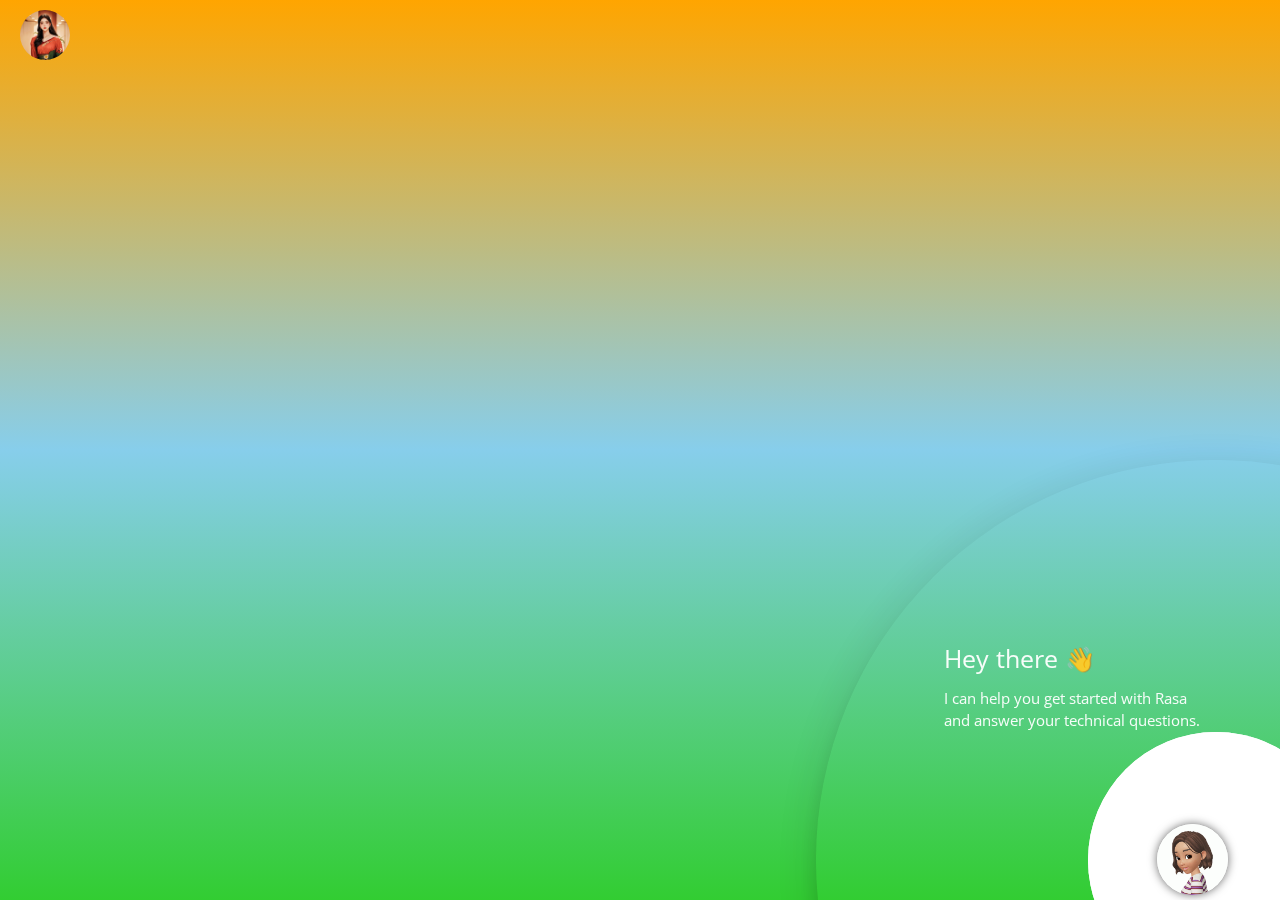
==== commit 198f3219: "Update index.html" ====
--- a/index.html
+++ b/index.html
@@ -17,7 +17,7 @@
     background-position: center;
 
     /* Background size */
-    background-size: contain;
+    background-size: flex;
 
     /* Background repeat */
     background-repeat: no-repeat;
--- a/static/css/style.css
+++ b/static/css/style.css
@@ -824,7 +824,7 @@
 
 .tap-target {
   color: #fff;
-  background: #060dcfc7;
+  background: rgba(0, 0, 0, 0);
 }
 
 .pdf_attachment {
